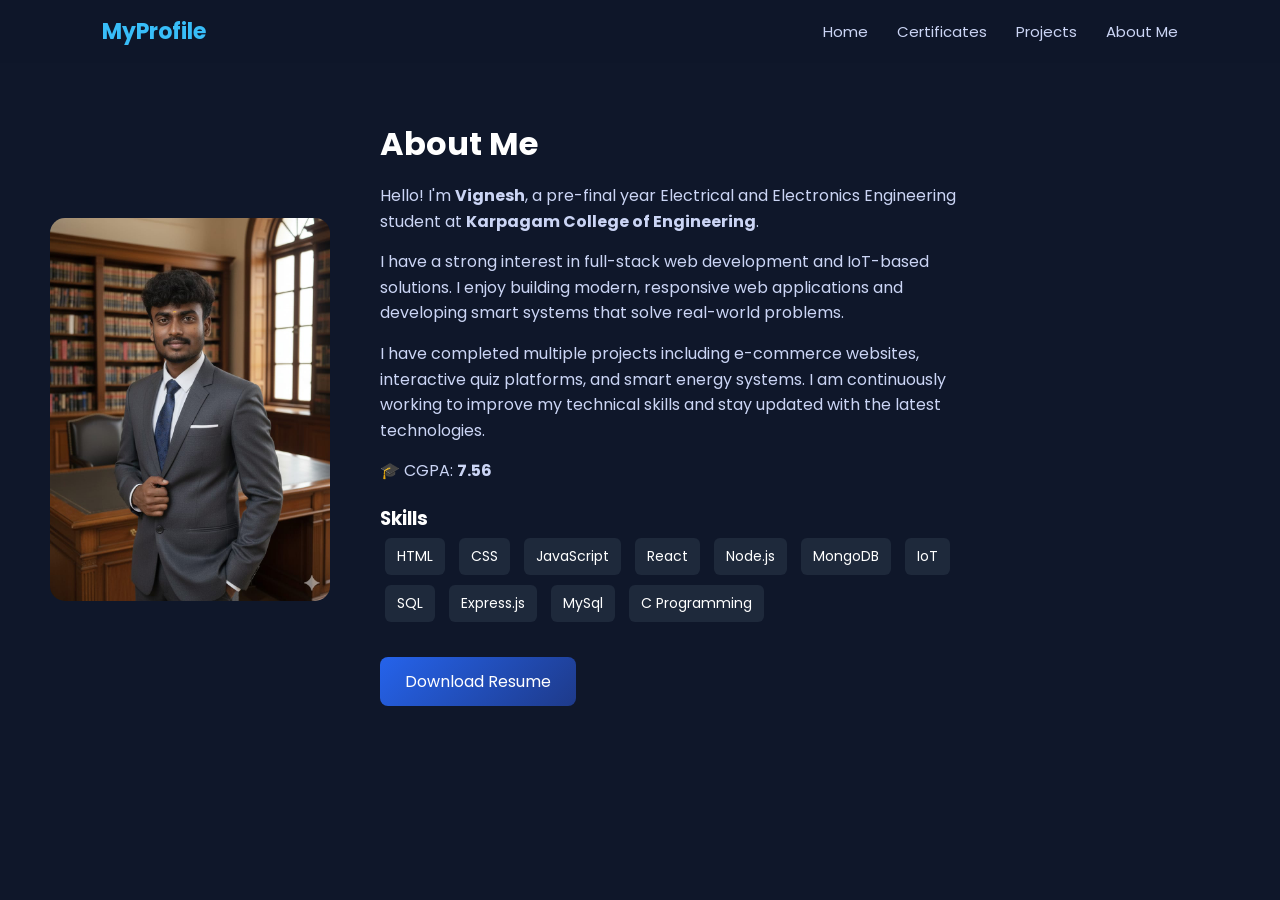
==== about.html @ beb55b0c "Add files via upload" ====
<!DOCTYPE html>
<html lang="en">
<head>
    <meta charset="UTF-8">
    <meta name="viewport" content="width=device-width, initial-scale=1.0">
    <title>About Me</title>

    <link rel="stylesheet" href="about.css">
    <link href="https://fonts.googleapis.com/css2?family=Poppins:wght@300;500;700&display=swap" rel="stylesheet">
</head>
<body>

<header class="header">
    <nav class="navbar">
        <h2 class="logo">MyProfile</h2>

        <div class="nav-links">
            <a href="index.html">Home</a>
            <a href="certificates.html">Certificates</a>
            <a href="projects.html">Projects</a>
            <a href="about.html" class="active">About Me</a>
        </div>
    </nav>
</header>

<section class="about">
    <div class="about-container">

        <div class="about-image">
            <img src="images/Profile.jpeg" alt="Profile">
        </div>

        <div class="about-content">
            <h1>About Me</h1>
        <p>
        Hello! I'm <strong>Vignesh</strong>, a pre-final year Electrical and Electronics Engineering student 
        at <strong>Karpagam College of Engineering</strong>.
    </p>

    <p>
        I have a strong interest in full-stack web development and IoT-based solutions. 
        I enjoy building modern, responsive web applications and developing smart systems 
        that solve real-world problems.
    </p>

    <p>
        I have completed multiple projects including e-commerce websites, interactive quiz platforms, 
        and smart energy systems. I am continuously working to improve my technical skills 
        and stay updated with the latest technologies.
    </p>

    <p>
        🎓 CGPA: <strong>7.56</strong>
    </p>

            <div class="skills">
                <h3>Skills</h3>
                <span>HTML</span>
                <span>CSS</span>
                <span>JavaScript</span>
                <span>React</span>
                <span>Node.js</span>
                <span>MongoDB</span>
                <span>IoT</span>
                <span>SQL</span>
                <span>Express.js</span>
                <span>MySql</span>
                <span>C Programming</span>
            </div>

            <a href="resume (3).pdf" target="_blank" class="resume-btn">
                Download Resume
            </a>

        </div>
    </div>
</section>

</body>
</html>
---- about.css ----
* {
    margin: 0;
    padding: 0;
    box-sizing: border-box;
}

body {
    font-family: 'Poppins', sans-serif;
    background: #0f172a;
    color: #fff;
}

.header {
    width: 100%;
    position: fixed;
    top: 0;
    left: 0;
    background: rgba(15, 23, 42, 0.9);
    backdrop-filter: blur(10px);
    z-index: 1000;
}

.navbar {
    display: flex;
    justify-content: space-between;
    align-items: center;
    padding: 15px 8%;
}

.logo {
    font-size: 22px;
    font-weight: 700;
    color: #38bdf8;
}

.nav-links a {
    text-decoration: none;
    color: #cbd5f5;
    margin-left: 25px;
    font-size: 15px;
    transition: 0.3s;
    position: relative;
}

.nav-links a:hover {
    color: #38bdf8;
}

.nav-links a::after {
    content: "";
    position: absolute;
    width: 0%;
    height: 2px;
    background: #38bdf8;
    left: 0;
    bottom: -5px;
    transition: 0.3s;
}

.nav-links a:hover::after {
    width: 100%;
}

.abouttt {
    height: 100vh;
    display: flex;
    flex-direction: column;
    justify-content: center;
    padding: 0 8%;
}

.abouttt h1 {
    font-size: 48px;
    margin-bottom: 15px;
}

.abouttt p {
    font-size: 18px;
    color: #94a3b8;
    max-width: 500px;
    margin-bottom: 25px;
}

.abouttt button {
    padding: 12px 25px;
    border: none;
    background: #38bdf8;
    color: #000;
    font-weight: 600;
    border-radius: 8px;
    cursor: pointer;
    transition: 0.3s;
}

.abouttt button:hover {
    background: #0ea5e9;
    transform: scale(1.05);
}

@media (max-width: 768px) {
    .navbar {
        flex-direction: column;
    }

    .nav-links {
        margin-top: 10px;
    }

    .nav-links a {
        margin: 10px;
    }

    .abouttt h1 {
        font-size: 32px;
    }
}

.about {
    padding: 120px 50px;
}

.about-container {
    display: flex;
    align-items: center;
    gap: 50px;
    flex-wrap: wrap;
}

.about-image img {
    width: 280px;
    border-radius: 15px;
}

.about-content {
    max-width: 600px;
}

.about-content h1 {
    font-size: 32px;
    margin-bottom: 15px;
}

.about-content p {
    margin-bottom: 15px;
    line-height: 1.6;
    color: #cbd5f5;
}

.skills {
    margin: 20px 0;
}

.skills span {
    display: inline-block;
    background: #1e293b;
    padding: 8px 12px;
    margin: 5px;
    border-radius: 6px;
    font-size: 14px;
}

.resume-btn {
    display: inline-block;
    padding: 12px 25px;
    background: linear-gradient(135deg, #2563eb, #1e3a8a);
    color: #fff;
    text-decoration: none;
    border-radius: 8px;
    margin-top: 10px;
    transition: 0.3s;
}

.resume-btn:hover {
    transform: translateY(-2px);
}
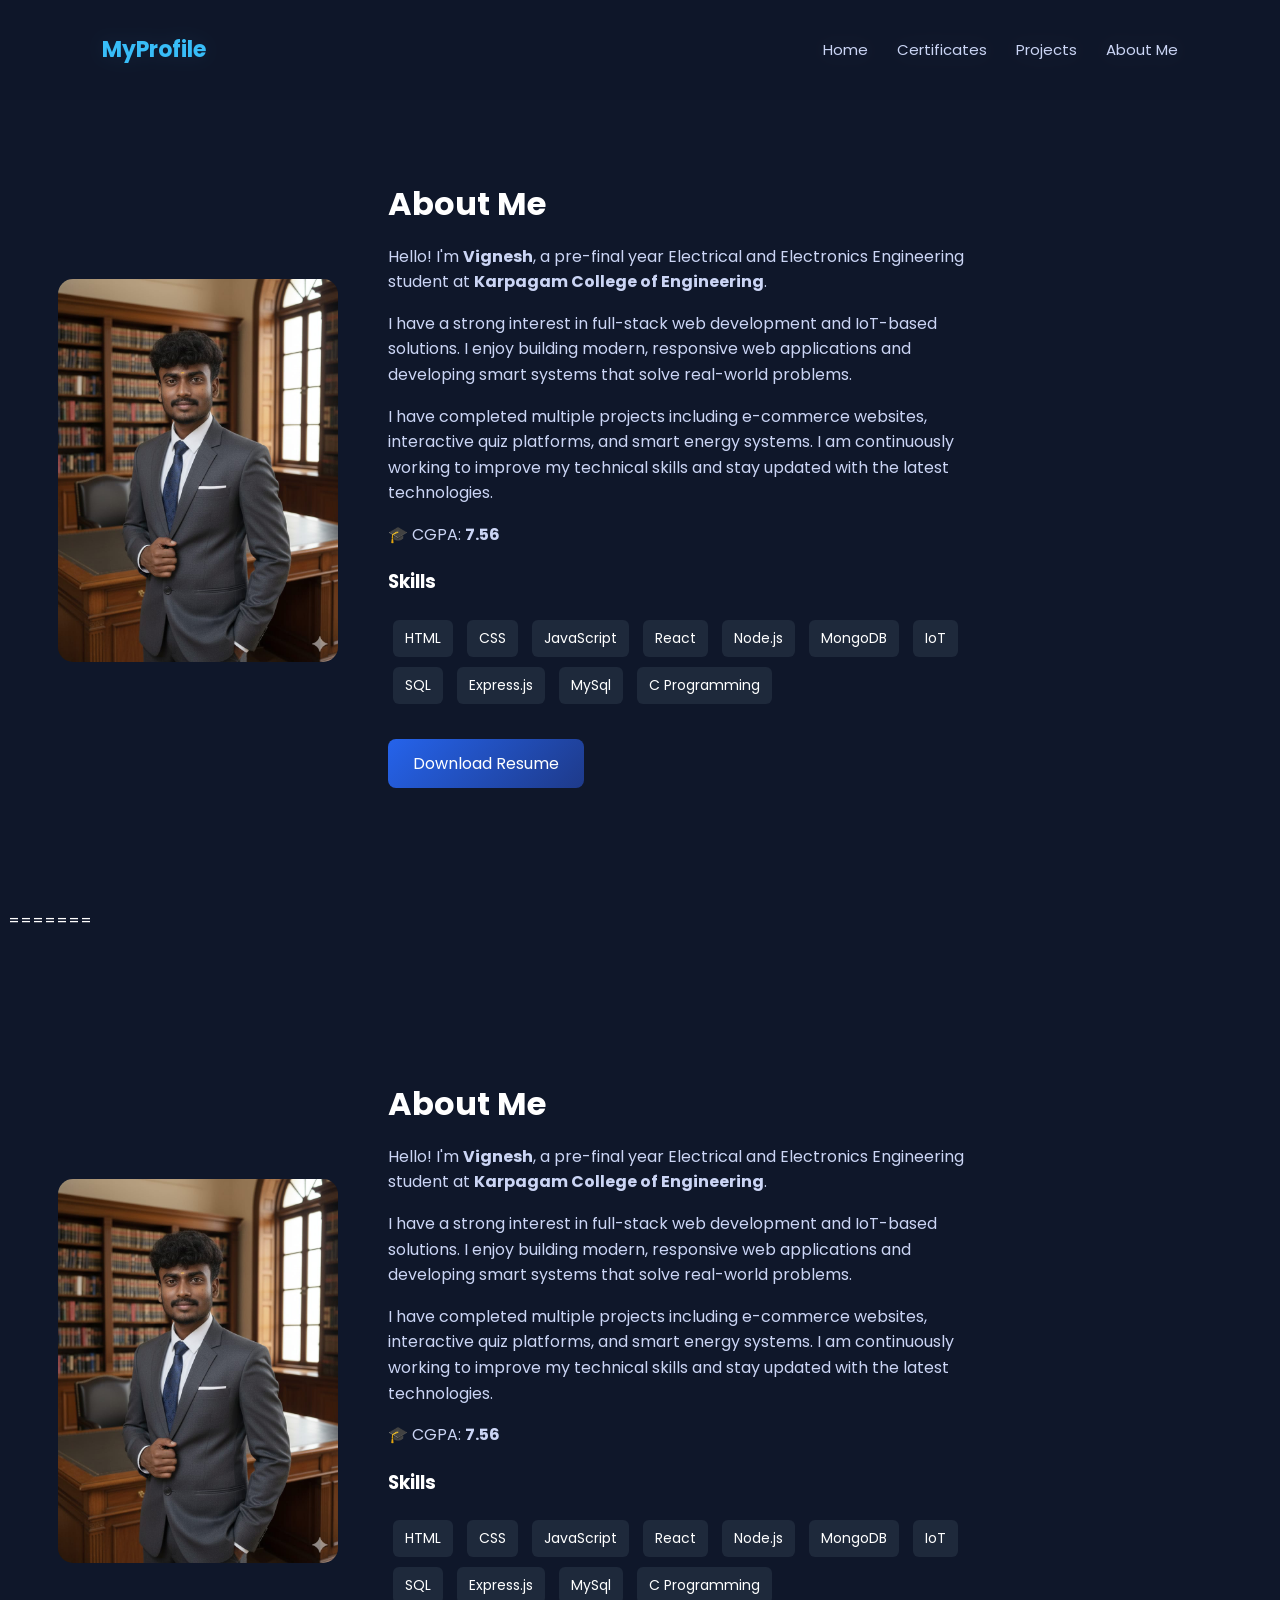
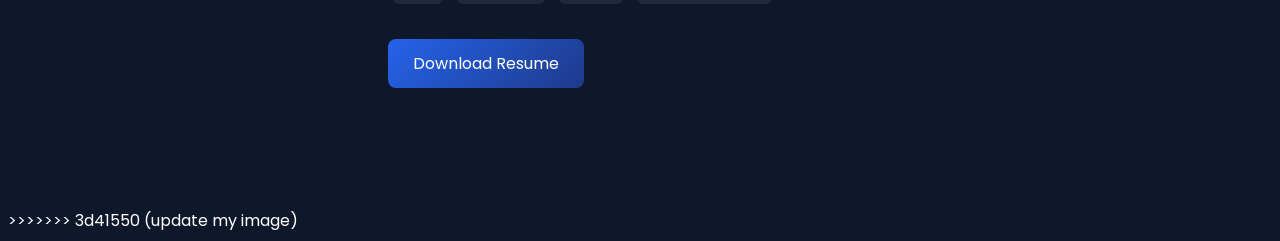
==== commit cc31229b: "update my image" ====
--- a/about.html
+++ b/about.html
@@ -1,3 +1,4 @@
+<<<<<<< HEAD
 <!DOCTYPE html>
 <html lang="en">
 <head>
@@ -77,4 +78,85 @@
 </section>
 
 </body>
+=======
+<!DOCTYPE html>
+<html lang="en">
+<head>
+    <meta charset="UTF-8">
+    <meta name="viewport" content="width=device-width, initial-scale=1.0">
+    <title>About Me</title>
+
+    <link rel="stylesheet" href="about.css">
+    <link href="https://fonts.googleapis.com/css2?family=Poppins:wght@300;500;700&display=swap" rel="stylesheet">
+</head>
+<body>
+
+<header class="header">
+    <nav class="navbar">
+        <h2 class="logo">MyProfile</h2>
+
+        <div class="nav-links">
+            <a href="index.html">Home</a>
+            <a href="certificates.html">Certificates</a>
+            <a href="projects.html">Projects</a>
+            <a href="about.html" class="active">About Me</a>
+        </div>
+    </nav>
+</header>
+
+<section class="about">
+    <div class="about-container">
+
+        <div class="about-image">
+            <img src="images/Profile.jpeg" alt="Profile">
+        </div>
+
+        <div class="about-content">
+            <h1>About Me</h1>
+        <p>
+        Hello! I'm <strong>Vignesh</strong>, a pre-final year Electrical and Electronics Engineering student 
+        at <strong>Karpagam College of Engineering</strong>.
+    </p>
+
+    <p>
+        I have a strong interest in full-stack web development and IoT-based solutions. 
+        I enjoy building modern, responsive web applications and developing smart systems 
+        that solve real-world problems.
+    </p>
+
+    <p>
+        I have completed multiple projects including e-commerce websites, interactive quiz platforms, 
+        and smart energy systems. I am continuously working to improve my technical skills 
+        and stay updated with the latest technologies.
+    </p>
+
+    <p>
+        🎓 CGPA: <strong>7.56</strong>
+    </p>
+
+            <div class="skills">
+                <h3>Skills</h3>
+                <span>HTML</span>
+                <span>CSS</span>
+                <span>JavaScript</span>
+                <span>React</span>
+                <span>Node.js</span>
+                <span>MongoDB</span>
+                <span>IoT</span>
+                <span>SQL</span>
+                <span>Express.js</span>
+                <span>MySql</span>
+                <span>C Programming</span>
+            </div>
+
+            <a href="resume (3).pdf" target="_blank" class="resume-btn">
+                Download Resume
+            </a>
+
+        </div>
+    </div>
+</section>
+
+</body>
+>>>>>>> 3d41550 (update my image)
 </html>
--- a/about.css
+++ b/about.css
@@ -1,3 +1,4 @@
+<<<<<<< HEAD
 * {
     margin: 0;
     padding: 0;
@@ -172,4 +173,180 @@
 
 .resume-btn:hover {
     transform: translateY(-2px);
+=======
+* {
+    margin: 0;
+    padding: 0;
+    box-sizing: border-box;
+}
+
+body {
+    font-family: 'Poppins', sans-serif;
+    background: #0f172a;
+    color: #fff;
+}
+
+.header {
+    width: 100%;
+    position: fixed;
+    top: 0;
+    left: 0;
+    background: rgba(15, 23, 42, 0.9);
+    backdrop-filter: blur(10px);
+    z-index: 1000;
+}
+
+.navbar {
+    display: flex;
+    justify-content: space-between;
+    align-items: center;
+    padding: 15px 8%;
+}
+
+.logo {
+    font-size: 22px;
+    font-weight: 700;
+    color: #38bdf8;
+}
+
+.nav-links a {
+    text-decoration: none;
+    color: #cbd5f5;
+    margin-left: 25px;
+    font-size: 15px;
+    transition: 0.3s;
+    position: relative;
+}
+
+.nav-links a:hover {
+    color: #38bdf8;
+}
+
+.nav-links a::after {
+    content: "";
+    position: absolute;
+    width: 0%;
+    height: 2px;
+    background: #38bdf8;
+    left: 0;
+    bottom: -5px;
+    transition: 0.3s;
+}
+
+.nav-links a:hover::after {
+    width: 100%;
+}
+
+.abouttt {
+    height: 100vh;
+    display: flex;
+    flex-direction: column;
+    justify-content: center;
+    padding: 0 8%;
+}
+
+.abouttt h1 {
+    font-size: 48px;
+    margin-bottom: 15px;
+}
+
+.abouttt p {
+    font-size: 18px;
+    color: #94a3b8;
+    max-width: 500px;
+    margin-bottom: 25px;
+}
+
+.abouttt button {
+    padding: 12px 25px;
+    border: none;
+    background: #38bdf8;
+    color: #000;
+    font-weight: 600;
+    border-radius: 8px;
+    cursor: pointer;
+    transition: 0.3s;
+}
+
+.abouttt button:hover {
+    background: #0ea5e9;
+    transform: scale(1.05);
+}
+
+@media (max-width: 768px) {
+    .navbar {
+        flex-direction: column;
+    }
+
+    .nav-links {
+        margin-top: 10px;
+    }
+
+    .nav-links a {
+        margin: 10px;
+    }
+
+    .abouttt h1 {
+        font-size: 32px;
+    }
+}
+
+.about {
+    padding: 120px 50px;
+}
+
+.about-container {
+    display: flex;
+    align-items: center;
+    gap: 50px;
+    flex-wrap: wrap;
+}
+
+.about-image img {
+    width: 280px;
+    border-radius: 15px;
+}
+
+.about-content {
+    max-width: 600px;
+}
+
+.about-content h1 {
+    font-size: 32px;
+    margin-bottom: 15px;
+}
+
+.about-content p {
+    margin-bottom: 15px;
+    line-height: 1.6;
+    color: #cbd5f5;
+}
+
+.skills {
+    margin: 20px 0;
+}
+
+.skills span {
+    display: inline-block;
+    background: #1e293b;
+    padding: 8px 12px;
+    margin: 5px;
+    border-radius: 6px;
+    font-size: 14px;
+}
+
+.resume-btn {
+    display: inline-block;
+    padding: 12px 25px;
+    background: linear-gradient(135deg, #2563eb, #1e3a8a);
+    color: #fff;
+    text-decoration: none;
+    border-radius: 8px;
+    margin-top: 10px;
+    transition: 0.3s;
+}
+
+.resume-btn:hover {
+    transform: translateY(-2px);
+>>>>>>> 3d41550 (update my image)
 }
--- a/about.css
+++ b/about.css
@@ -1,3 +1,4 @@
+<<<<<<< HEAD
 * {
     margin: 0;
     padding: 0;
@@ -172,4 +173,180 @@
 
 .resume-btn:hover {
     transform: translateY(-2px);
+=======
+* {
+    margin: 0;
+    padding: 0;
+    box-sizing: border-box;
+}
+
+body {
+    font-family: 'Poppins', sans-serif;
+    background: #0f172a;
+    color: #fff;
+}
+
+.header {
+    width: 100%;
+    position: fixed;
+    top: 0;
+    left: 0;
+    background: rgba(15, 23, 42, 0.9);
+    backdrop-filter: blur(10px);
+    z-index: 1000;
+}
+
+.navbar {
+    display: flex;
+    justify-content: space-between;
+    align-items: center;
+    padding: 15px 8%;
+}
+
+.logo {
+    font-size: 22px;
+    font-weight: 700;
+    color: #38bdf8;
+}
+
+.nav-links a {
+    text-decoration: none;
+    color: #cbd5f5;
+    margin-left: 25px;
+    font-size: 15px;
+    transition: 0.3s;
+    position: relative;
+}
+
+.nav-links a:hover {
+    color: #38bdf8;
+}
+
+.nav-links a::after {
+    content: "";
+    position: absolute;
+    width: 0%;
+    height: 2px;
+    background: #38bdf8;
+    left: 0;
+    bottom: -5px;
+    transition: 0.3s;
+}
+
+.nav-links a:hover::after {
+    width: 100%;
+}
+
+.abouttt {
+    height: 100vh;
+    display: flex;
+    flex-direction: column;
+    justify-content: center;
+    padding: 0 8%;
+}
+
+.abouttt h1 {
+    font-size: 48px;
+    margin-bottom: 15px;
+}
+
+.abouttt p {
+    font-size: 18px;
+    color: #94a3b8;
+    max-width: 500px;
+    margin-bottom: 25px;
+}
+
+.abouttt button {
+    padding: 12px 25px;
+    border: none;
+    background: #38bdf8;
+    color: #000;
+    font-weight: 600;
+    border-radius: 8px;
+    cursor: pointer;
+    transition: 0.3s;
+}
+
+.abouttt button:hover {
+    background: #0ea5e9;
+    transform: scale(1.05);
+}
+
+@media (max-width: 768px) {
+    .navbar {
+        flex-direction: column;
+    }
+
+    .nav-links {
+        margin-top: 10px;
+    }
+
+    .nav-links a {
+        margin: 10px;
+    }
+
+    .abouttt h1 {
+        font-size: 32px;
+    }
+}
+
+.about {
+    padding: 120px 50px;
+}
+
+.about-container {
+    display: flex;
+    align-items: center;
+    gap: 50px;
+    flex-wrap: wrap;
+}
+
+.about-image img {
+    width: 280px;
+    border-radius: 15px;
+}
+
+.about-content {
+    max-width: 600px;
+}
+
+.about-content h1 {
+    font-size: 32px;
+    margin-bottom: 15px;
+}
+
+.about-content p {
+    margin-bottom: 15px;
+    line-height: 1.6;
+    color: #cbd5f5;
+}
+
+.skills {
+    margin: 20px 0;
+}
+
+.skills span {
+    display: inline-block;
+    background: #1e293b;
+    padding: 8px 12px;
+    margin: 5px;
+    border-radius: 6px;
+    font-size: 14px;
+}
+
+.resume-btn {
+    display: inline-block;
+    padding: 12px 25px;
+    background: linear-gradient(135deg, #2563eb, #1e3a8a);
+    color: #fff;
+    text-decoration: none;
+    border-radius: 8px;
+    margin-top: 10px;
+    transition: 0.3s;
+}
+
+.resume-btn:hover {
+    transform: translateY(-2px);
+>>>>>>> 3d41550 (update my image)
 }
